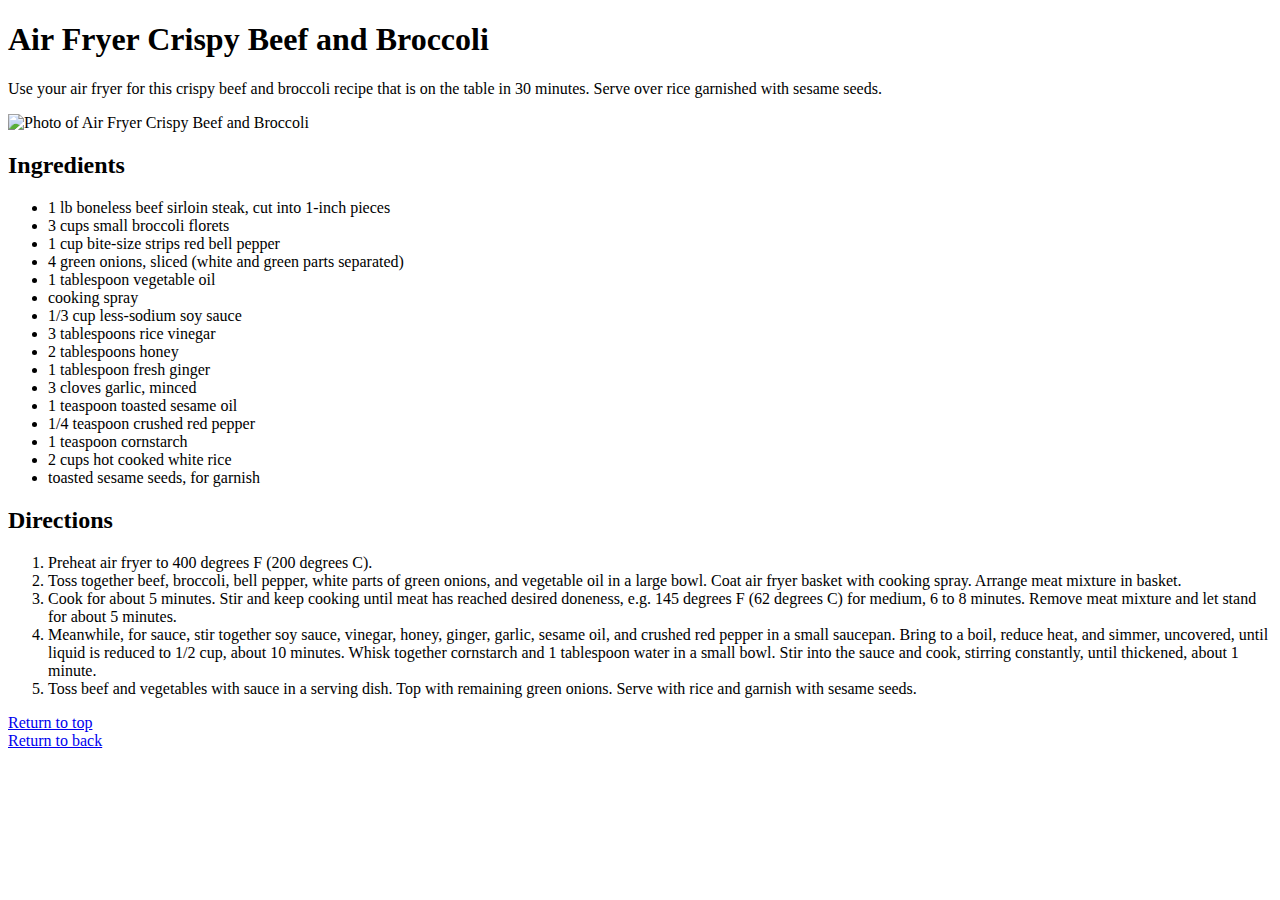
==== recipes/beef.html @ 36abb4cf "Create folders recipes and images, also create beef page" ====
<!DOCTYPE html>
<html lang="en">
  <head>
    <meta charset="UTF-8" />
    <meta name="viewport" content="width=device-width, initial-scale=1.0" />
    <title>Beef recipe</title>
  </head>
  <body>
    <h1>Air Fryer Crispy Beef and Broccoli</h1>
    <p>
      Use your air fryer for this crispy beef and broccoli recipe that is on the
      table in 30 minutes. Serve over rice garnished with sesame seeds.
    </p>
    <img
      src="images/beef_recipe.png"
      alt="Photo of Air Fryer Crispy Beef and Broccoli"
    />

    <h2>Ingredients</h2>
    <ul>
      <li>1 lb boneless beef sirloin steak, cut into 1-inch pieces</li>
      <li>3 cups small broccoli florets</li>
      <li>1 cup bite-size strips red bell pepper</li>
      <li>4 green onions, sliced (white and green parts separated)</li>
      <li>1 tablespoon vegetable oil</li>
      <li>cooking spray</li>
      <li>1/3 cup less-sodium soy sauce</li>
      <li>3 tablespoons rice vinegar</li>
      <li>2 tablespoons honey</li>
      <li>1 tablespoon fresh ginger</li>
      <li>3 cloves garlic, minced</li>
      <li>1 teaspoon toasted sesame oil</li>
      <li>1/4 teaspoon crushed red pepper</li>
      <li>1 teaspoon cornstarch</li>
      <li>2 cups hot cooked white rice</li>
      <li>toasted sesame seeds, for garnish</li>
    </ul>
    <h2>Directions</h2>
    <ol>
      <li>Preheat air fryer to 400 degrees F (200 degrees C).</li>
      <li>
        Toss together beef, broccoli, bell pepper, white parts of green onions,
        and vegetable oil in a large bowl. Coat air fryer basket with cooking
        spray. Arrange meat mixture in basket.
      </li>
      <li>
        Cook for about 5 minutes. Stir and keep cooking until meat has reached
        desired doneness, e.g. 145 degrees F (62 degrees C) for medium, 6 to 8
        minutes. Remove meat mixture and let stand for about 5 minutes.
      </li>
      <li>
        Meanwhile, for sauce, stir together soy sauce, vinegar, honey, ginger,
        garlic, sesame oil, and crushed red pepper in a small saucepan. Bring to
        a boil, reduce heat, and simmer, uncovered, until liquid is reduced to
        1/2 cup, about 10 minutes. Whisk together cornstarch and 1 tablespoon
        water in a small bowl. Stir into the sauce and cook, stirring
        constantly, until thickened, about 1 minute.
      </li>
      <li>
        Toss beef and vegetables with sauce in a serving dish. Top with
        remaining green onions. Serve with rice and garnish with sesame seeds.
      </li>
    </ol>

    <a href="#">Return to top</a> <br />
    <a href="/index.html">Return to back</a>
  </body>
</html>
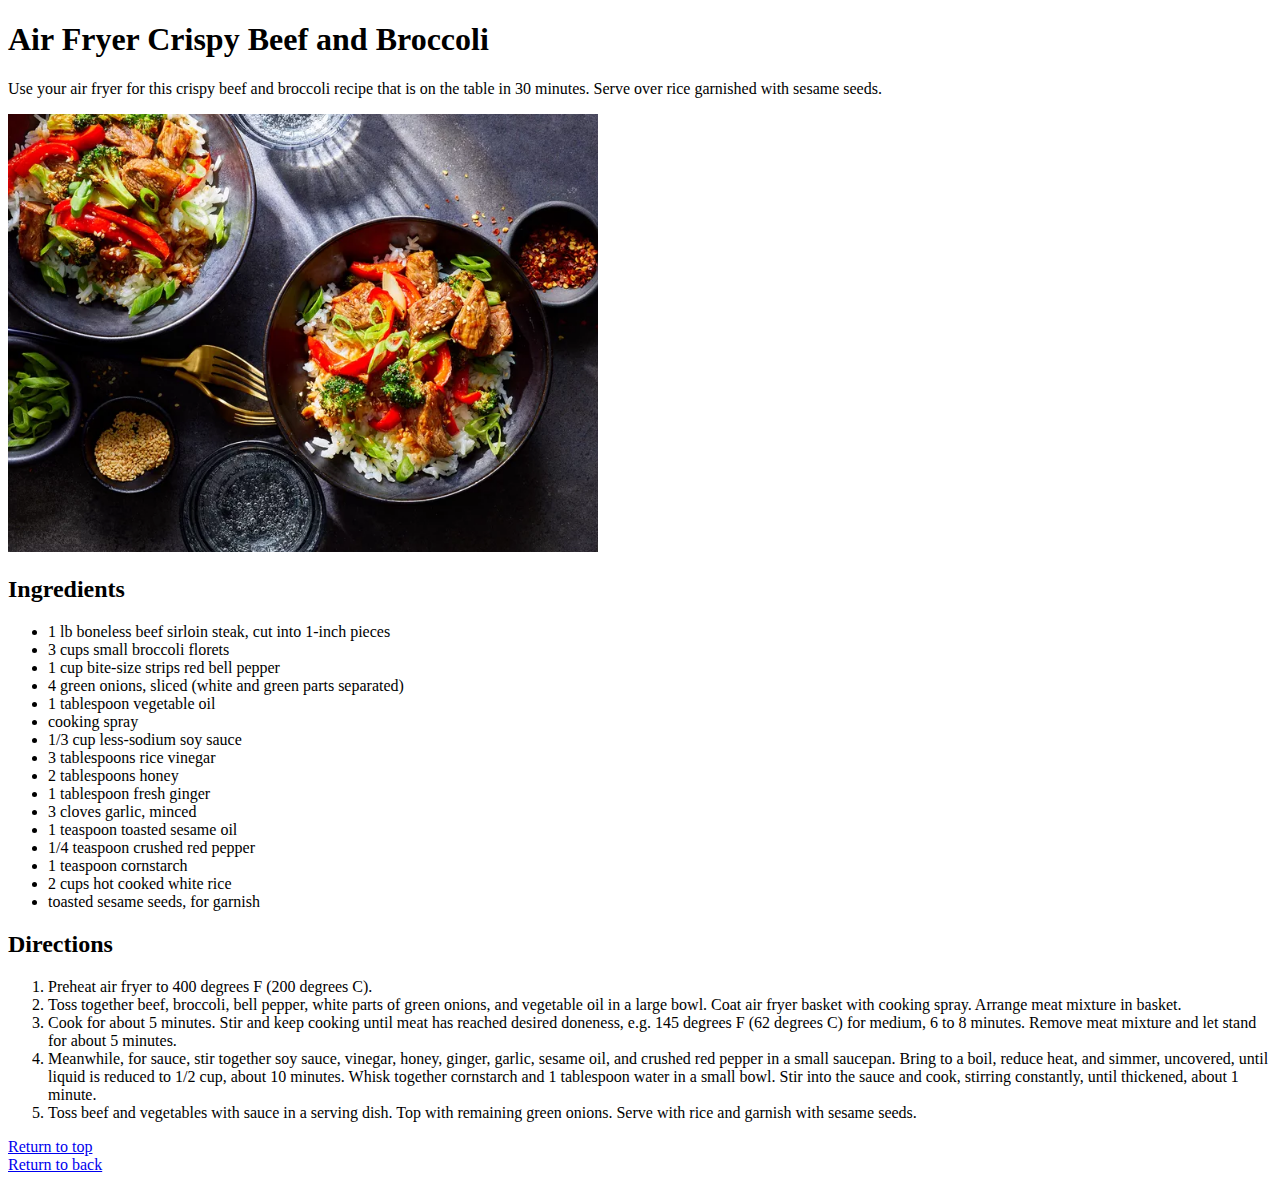
==== commit 75a0ce86: "Update images names" ====
--- a/recipes/beef.html
+++ b/recipes/beef.html
@@ -12,7 +12,7 @@
       table in 30 minutes. Serve over rice garnished with sesame seeds.
     </p>
     <img
-      src="images/beef_recipe.png"
+      src="/images/beef.png"
       alt="Photo of Air Fryer Crispy Beef and Broccoli"
     />
 
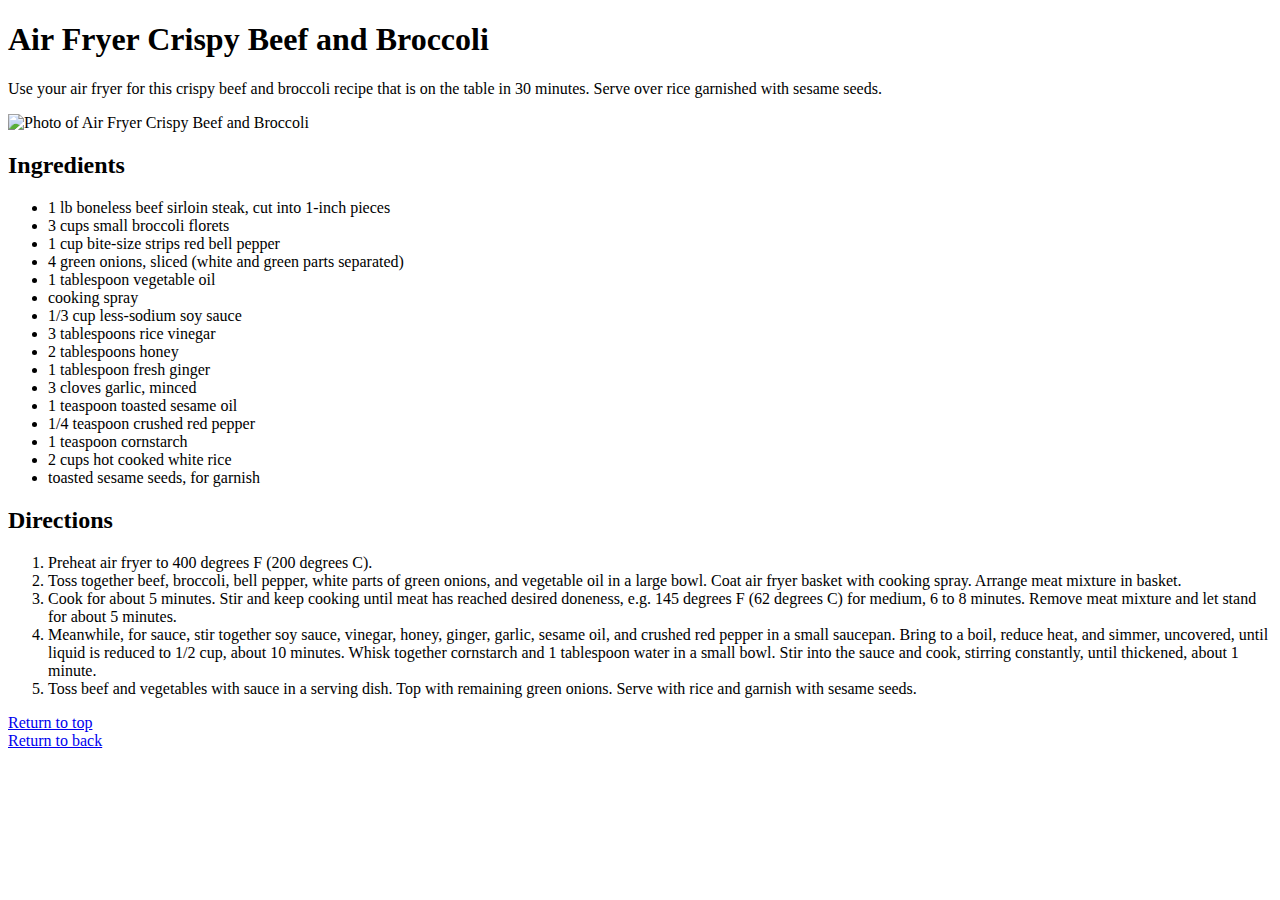
==== commit 1f73e0df: "Minor fix" ====
--- a/recipes/beef.html
+++ b/recipes/beef.html
@@ -12,7 +12,7 @@
       table in 30 minutes. Serve over rice garnished with sesame seeds.
     </p>
     <img
-      src="/images/beef.png"
+      src="images/beef.png"
       alt="Photo of Air Fryer Crispy Beef and Broccoli"
     />
 
@@ -63,6 +63,6 @@
     </ol>
 
     <a href="#">Return to top</a> <br />
-    <a href="/index.html">Return to back</a>
+    <a href="../index.html">Return to back</a>
   </body>
 </html>
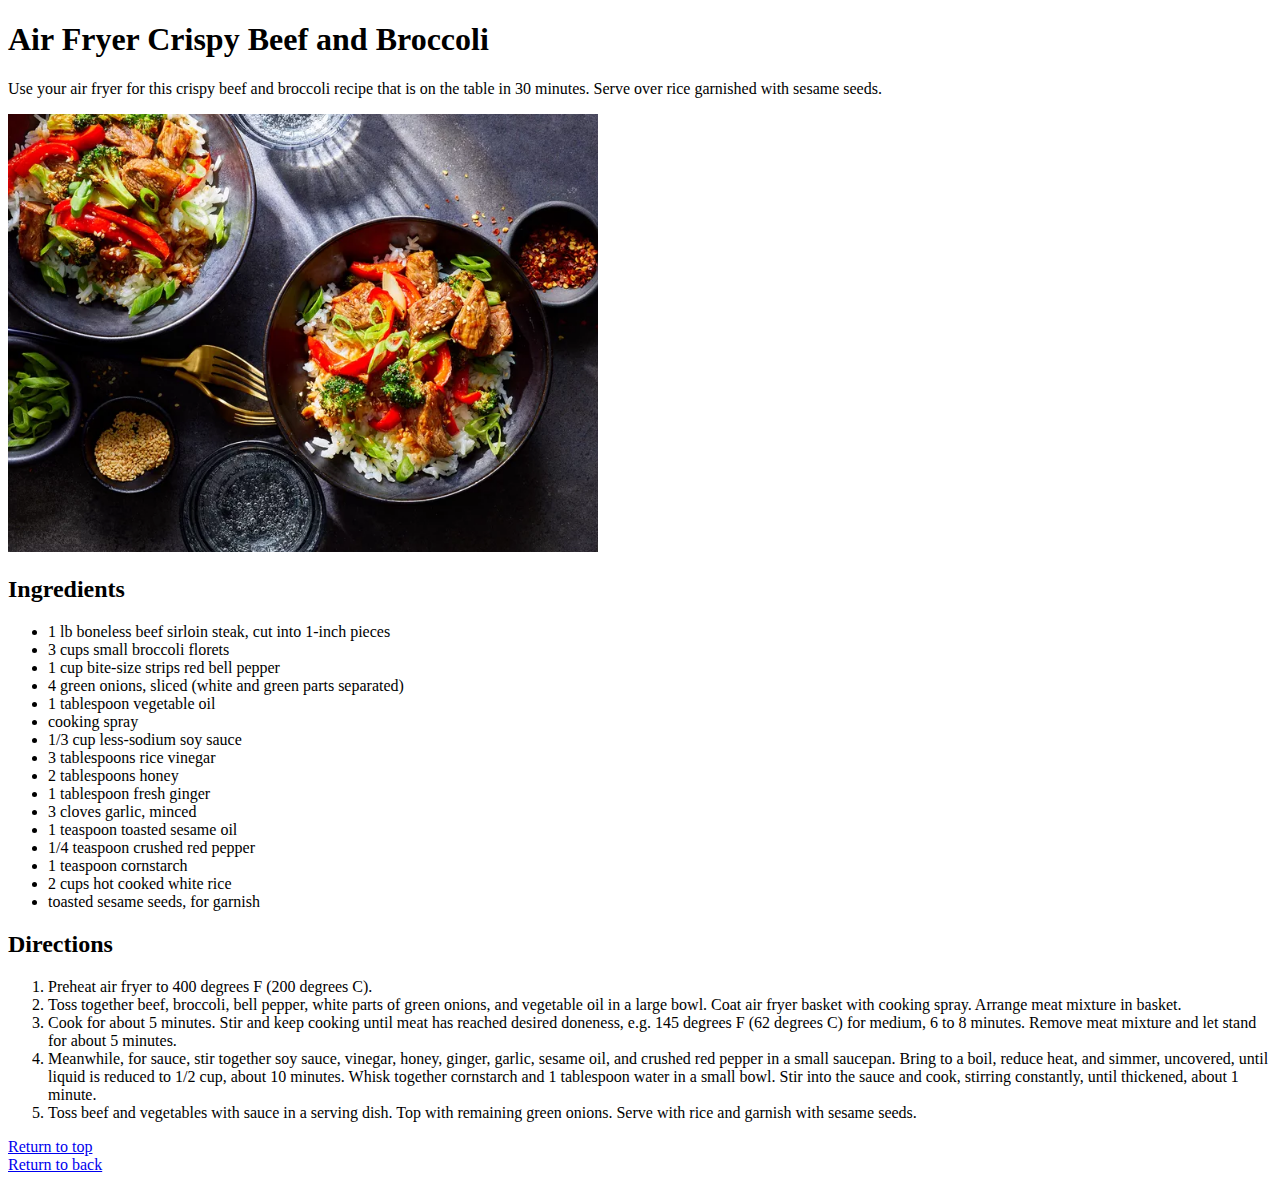
==== commit 2106a52b: "add some styles to the index" ====
--- a/recipes/beef.html
+++ b/recipes/beef.html
@@ -12,7 +12,7 @@
       table in 30 minutes. Serve over rice garnished with sesame seeds.
     </p>
     <img
-      src="images/beef.png"
+      src="/images/beef.png"
       alt="Photo of Air Fryer Crispy Beef and Broccoli"
     />
 
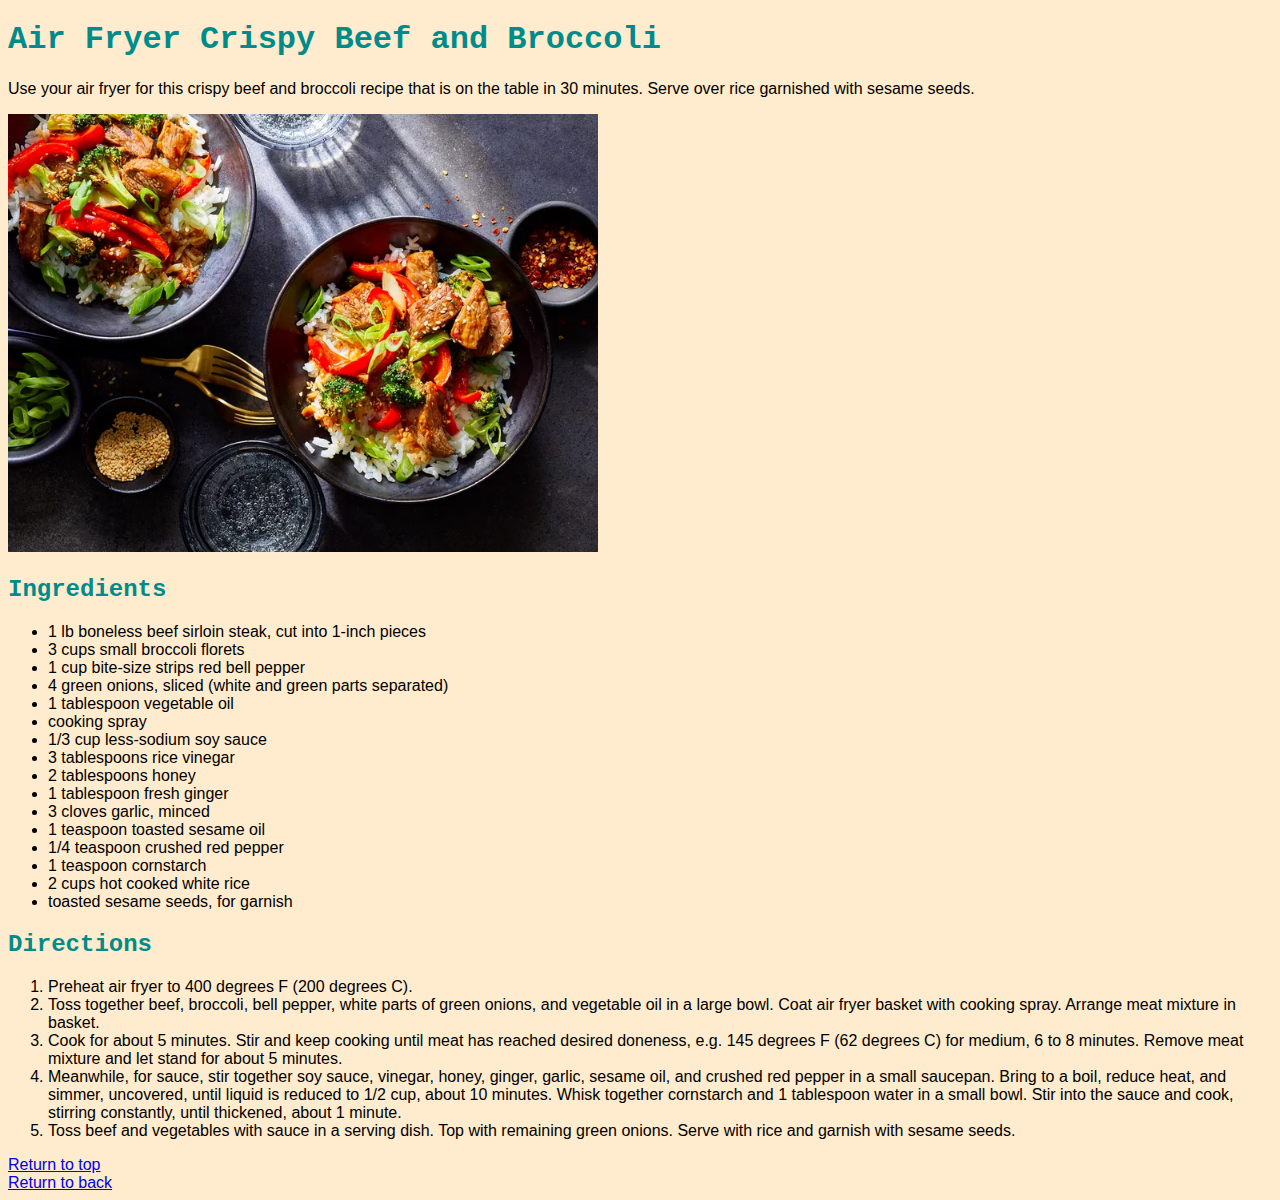
==== commit f7ff105b: "add some styles to recipes pages" ====
--- a/recipes/beef.html
+++ b/recipes/beef.html
@@ -4,6 +4,7 @@
     <meta charset="UTF-8" />
     <meta name="viewport" content="width=device-width, initial-scale=1.0" />
     <title>Beef recipe</title>
+    <link rel="stylesheet" href="/styles/styles.css" />
   </head>
   <body>
     <h1>Air Fryer Crispy Beef and Broccoli</h1>
@@ -11,6 +12,7 @@
       Use your air fryer for this crispy beef and broccoli recipe that is on the
       table in 30 minutes. Serve over rice garnished with sesame seeds.
     </p>
+
     <img
       src="/images/beef.png"
       alt="Photo of Air Fryer Crispy Beef and Broccoli"
--- a/styles/styles.css
+++ b/styles/styles.css
@@ -0,0 +1,17 @@
+body {
+  background-color: blanchedalmond;
+  font-family: "Gill Sans", "Gill Sans MT", Calibri, "Trebuchet MS", sans-serif;
+}
+
+h1, h2, h3 {
+    color: darkcyan;
+    font-family: 'Courier New', Courier, monospace;
+}
+
+h1 {
+    font-size: 45 px;    
+}
+
+h3{
+  color: rgb(3, 192, 192);
+}
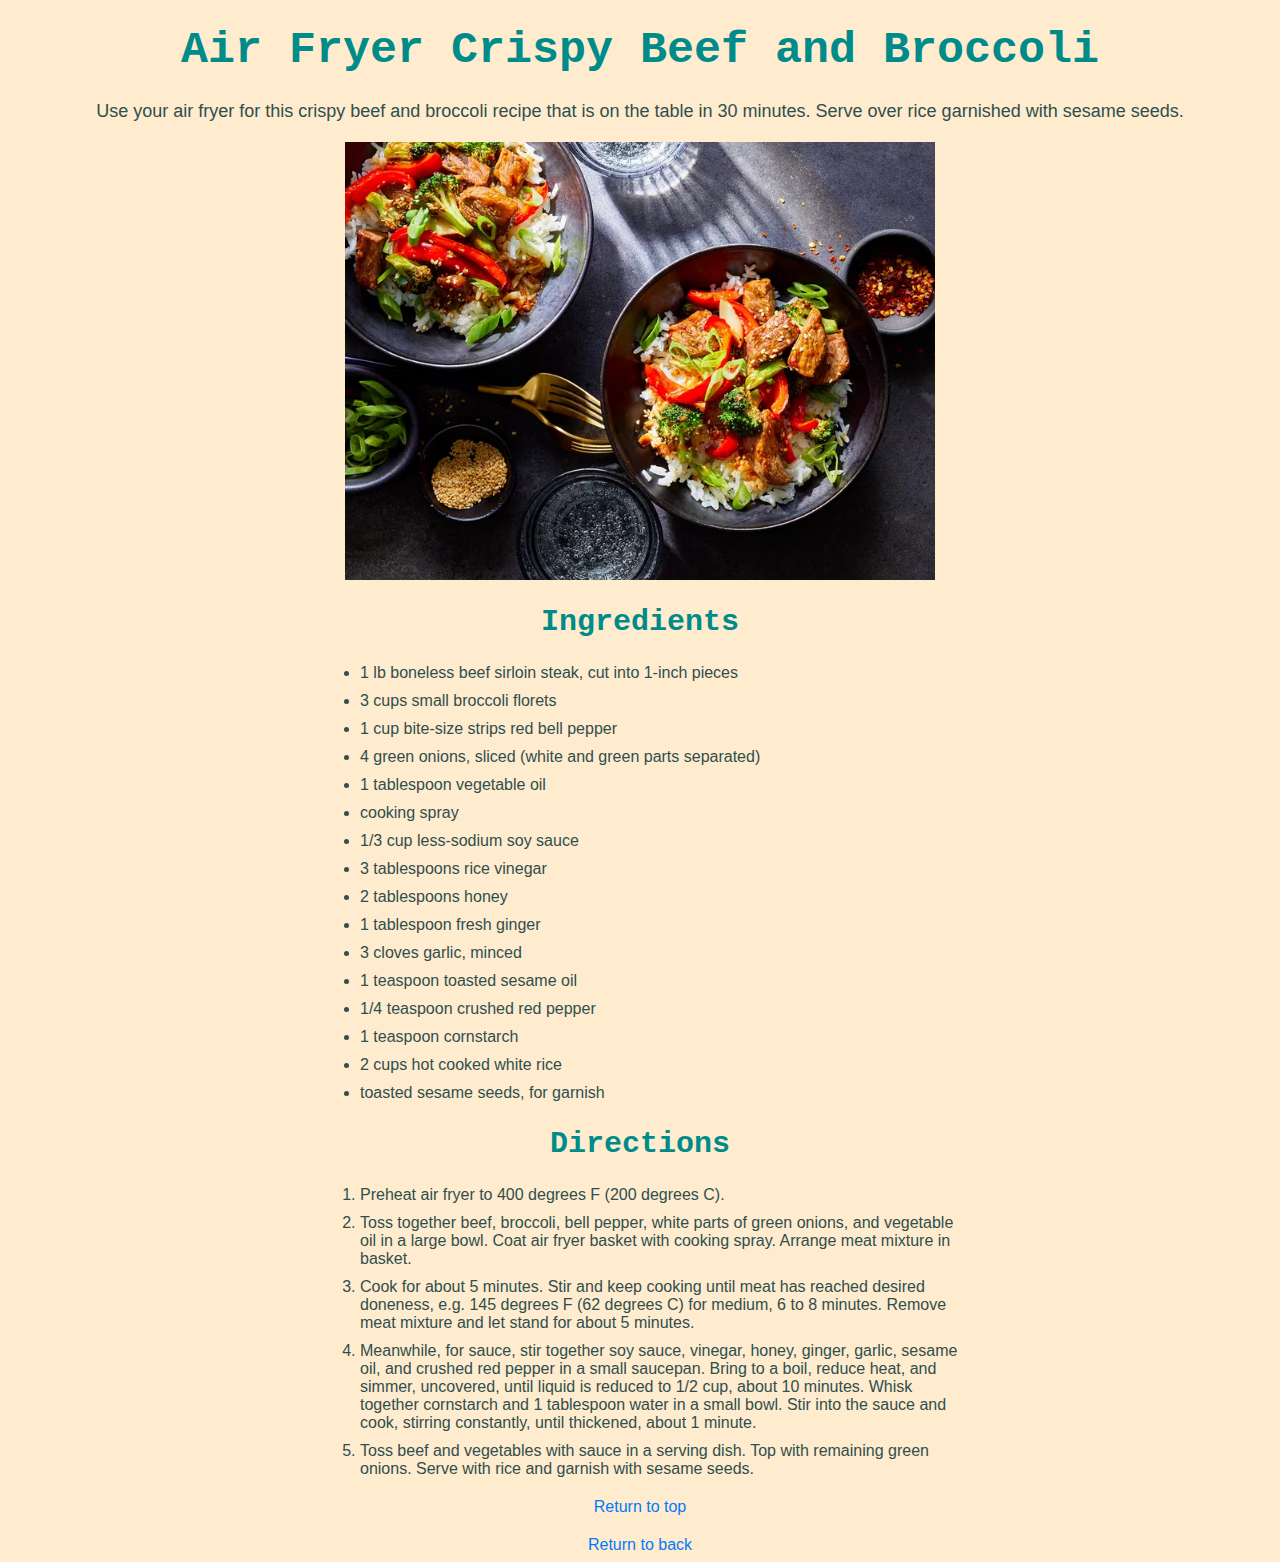
==== commit e5455046: "update style and simple responsive layout" ====
--- a/recipes/beef.html
+++ b/recipes/beef.html
@@ -4,7 +4,7 @@
     <meta charset="UTF-8" />
     <meta name="viewport" content="width=device-width, initial-scale=1.0" />
     <title>Beef recipe</title>
-    <link rel="stylesheet" href="/styles/styles.css" />
+    <link rel="stylesheet" href="../styles/styles.css" />
   </head>
   <body>
     <h1>Air Fryer Crispy Beef and Broccoli</h1>
@@ -14,7 +14,7 @@
     </p>
 
     <img
-      src="/images/beef.png"
+      src="../images/beef.png"
       alt="Photo of Air Fryer Crispy Beef and Broccoli"
     />
 
@@ -64,7 +64,7 @@
       </li>
     </ol>
 
-    <a href="#">Return to top</a> <br />
-    <a href="../index.html">Return to back</a>
+    <a href="#" class="navigation_link">Return to top</a>
+    <a href="../index.html" class="navigation_link">Return to back</a>
   </body>
 </html>
--- a/styles/styles.css
+++ b/styles/styles.css
@@ -3,15 +3,89 @@
   font-family: "Gill Sans", "Gill Sans MT", Calibri, "Trebuchet MS", sans-serif;
 }
 
-h1, h2, h3 {
-    color: darkcyan;
-    font-family: 'Courier New', Courier, monospace;
+/* Heading Styles */
+h1,
+h2,
+h3 {
+  color: darkcyan;
+  font-family: "Courier New", Courier, monospace;
+  text-align: center;
+  margin: 25px;
 }
 
 h1 {
-    font-size: 45 px;    
+  font-size: 45px;
 }
 
-h3{
-  color: rgb(3, 192, 192);
+h2 {
+  font-size: 30px;
 }
+
+h3 {
+  font-size: 24px;
+}
+
+/* Paragraph Styles */
+p {
+  color: darkslategrey;
+  font-size: 18px;
+  text-align: center;
+  margin: 20px;
+}
+
+/* Image Styles */
+
+img {
+  display: block;
+  margin: 0 auto;
+  max-width: 100%;
+  height: auto;
+}
+
+/* List Styles */
+
+ul,
+ol {
+  max-width: 600px;
+  margin: 0 auto;
+}
+
+li {
+  color: darkslategrey;
+  margin-bottom: 10px;
+}
+
+/* Link Styles */
+
+.recipe_link {
+  color: darkslategrey;
+}
+
+.navigation_link {
+  display: block;
+  text-align: center;
+  margin-top: 20px;
+  color: #007bff;
+  text-decoration: none;
+}
+
+.navigation_link:hover {
+  text-decoration: underline;
+}
+
+@media screen and (max-width: 600px) {
+  h1 {
+    font-size: 30px;
+    margin: 15px;
+  }
+
+  h2 {
+    font-size: 24px;
+    margin: 15px;
+  }
+
+  h3 {
+    font-size: 18px;
+    margin: 15px;
+  }
+}
